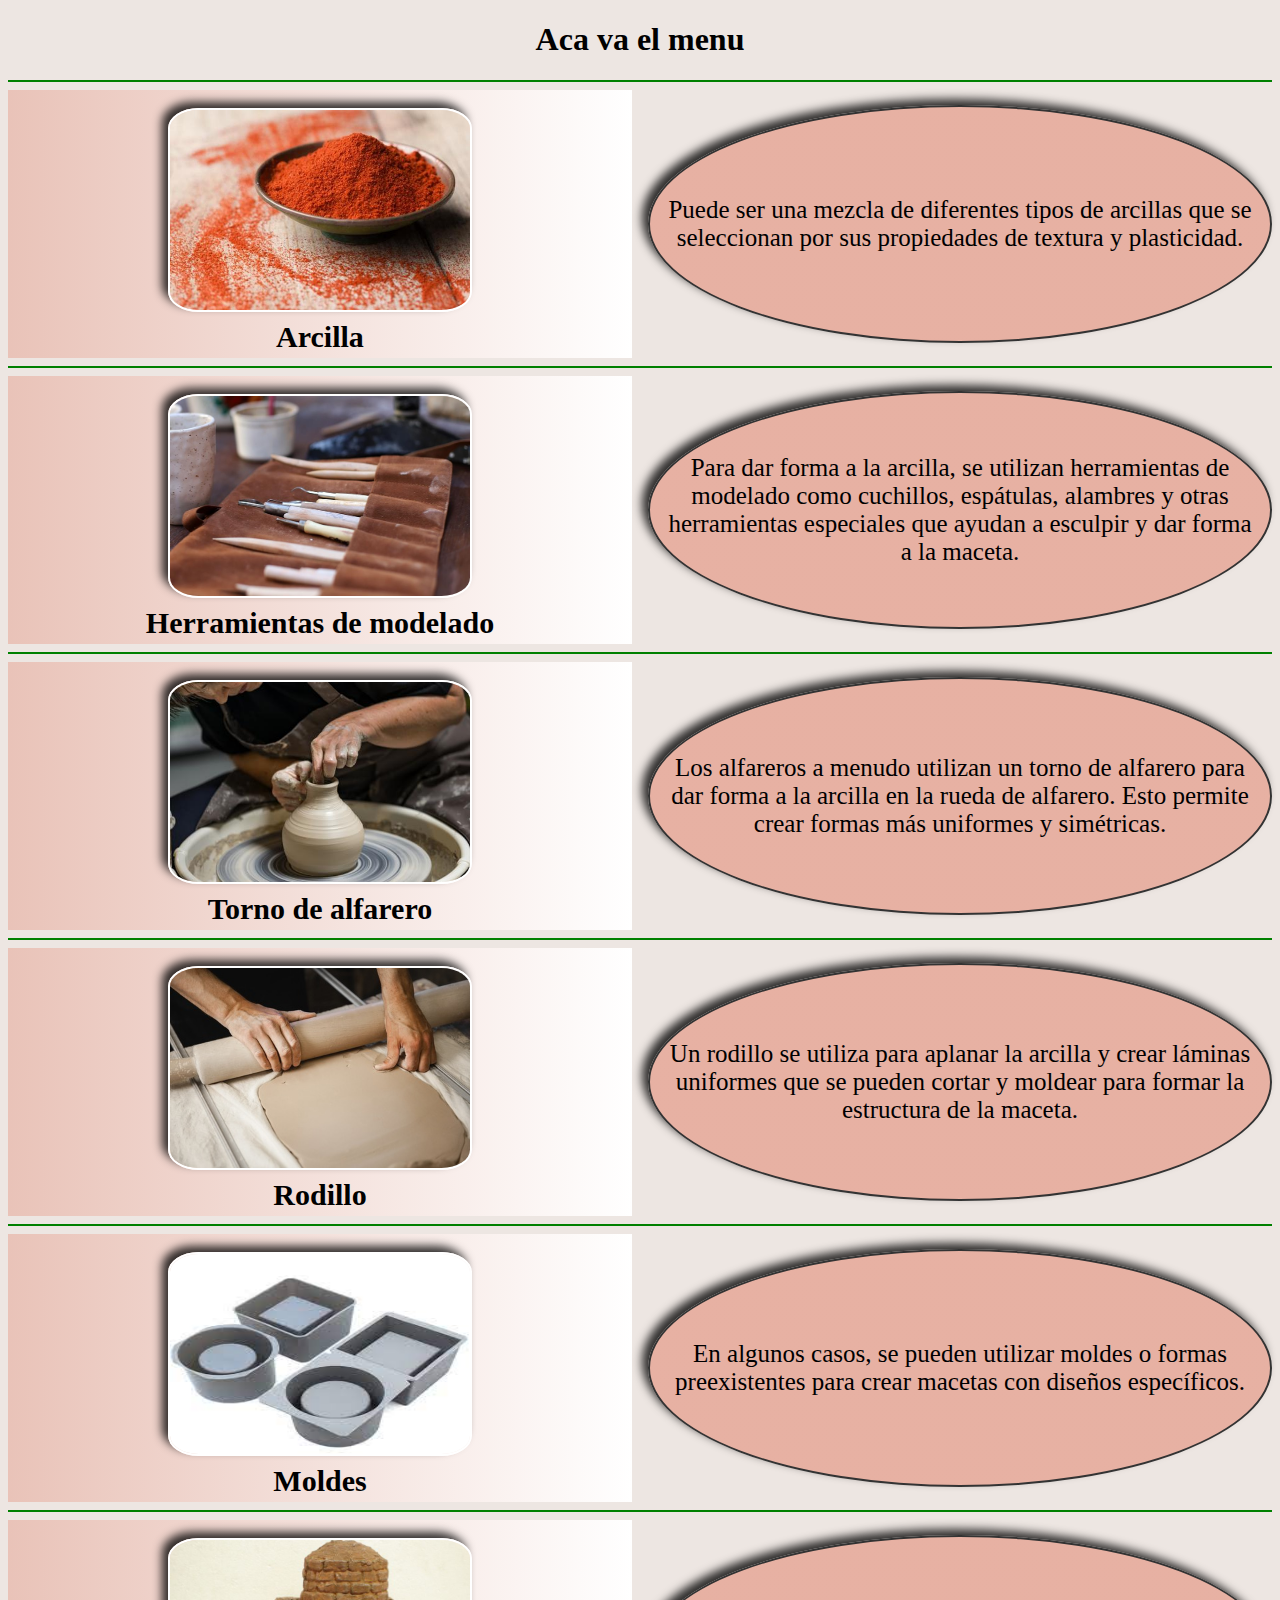
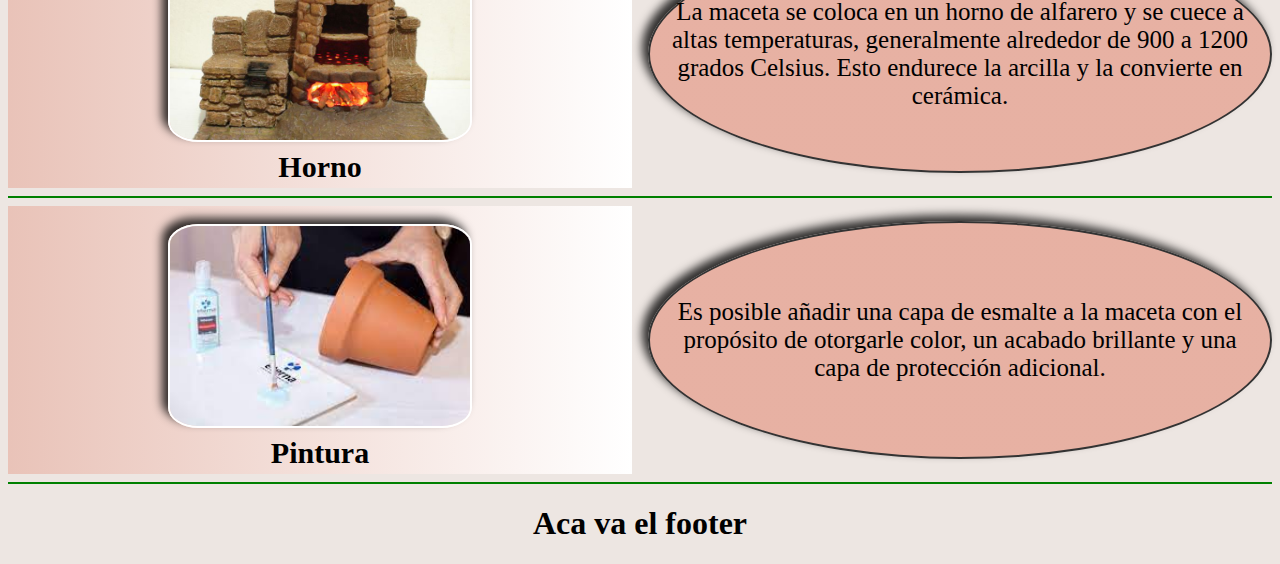
==== materiales.html @ e7ee192f "Agregando cosillas antes de ir a dormir" ====
<!DOCTYPE html>
<html lang="en">
<head>
    <meta charset="UTF-8">
    <meta name="viewport" content="width=device-width, initial-scale=1.0">
    <title>Materiales</title>
    <link href="css/style.css" rel="stylesheet">
</head>
<body id="toly_body">
    <h1 id="borrar">Aca va el menu</h1>
    <main>
        <hr color="green">
        <div class="toly_card">
            <div class="toly_image_">
                <br>
                <img class="toly_fluid_image" src="images/arcilla.jpg" alt="imagen de arcilla roja en un plato">
                <p class="toly_text">Arcilla</p>
                
            </div>
            <div class="toly_info_image">
                <p class="toly_info_text">Puede ser una mezcla de diferentes tipos
                    de arcillas que se seleccionan por sus propiedades de textura y plasticidad.</p>
            </div>
        </div>
        <hr color="green">
        <div class="toly_card">
            <div class="toly_image_">
                <br>
                <img class="toly_fluid_image" src="images/herramientasModelado.jpg" alt="imagen de herramientas de modelado">
                <p class="toly_text">Herramientas de modelado</p>
                
            </div>
            <div class="toly_info_image">
                <p class="toly_info_text">Para dar forma a la arcilla, se utilizan herramientas de modelado como
                    cuchillos, espátulas, alambres y otras herramientas especiales que
                    ayudan a esculpir y dar forma a la maceta.</p>
            </div>
        </div>
        <hr color="green">
        <div class="toly_card">
            <div class="toly_image_">
                <br>
                <img class="toly_fluid_image" src="images/tornoAlfarero.jpg" alt="imagen de torno de alfarero">
                <p class="toly_text">Torno de alfarero</p>
                
            </div>
            <div class="toly_info_image">
                <p class="toly_info_text">Los alfareros a menudo utilizan un torno de alfarero para dar
                    forma a la arcilla en la rueda de alfarero. Esto permite crear formas más uniformes y
                    simétricas.</p>
            </div>
        </div>
        <hr color="green">
        <div class="toly_card">
            <div class="toly_image_">
                <br>
                <img class="toly_fluid_image" src="images/rodillo.jpg" alt="imagen de un rodillo">
                <p class="toly_text">Rodillo</p>
                
            </div>
            <div class="toly_info_image">
                <p class="toly_info_text">Un rodillo se utiliza para aplanar la arcilla y crear láminas
                    uniformes que se pueden cortar y moldear para formar la estructura de la maceta.</p>
            </div>
        </div>
        <hr color="green">
        <div class="toly_card">
            <div class="toly_image_">
                <br>
                <img class="toly_fluid_image" src="images/moldes.jpeg" alt="imagen de unos moldes">
                <p class="toly_text">Moldes</p>
                
            </div>
            <div class="toly_info_image">
                <p class="toly_info_text">En algunos casos, se pueden utilizar moldes o formas
                    preexistentes para crear macetas con diseños específicos.</p>
            </div>
        </div>
        <hr color="green">
        <div class="toly_card">
            <div class="toly_image_">
                <br>
                <img class="toly_fluid_image" src="images/hornoAlfarero.jpg" alt="imagen de un horno de alfarero">
                <p class="toly_text">Horno</p>
                
            </div>
            <div class="toly_info_image">
                <p class="toly_info_text">La maceta se coloca en un horno de alfarero y se cuece a altas
                    temperaturas, generalmente alrededor de 900 a 1200 grados Celsius. Esto endurece
                    la arcilla y la convierte en cerámica.</p>
            </div>
        </div>
        <hr color="green">
        <div class="toly_card">
            <div class="toly_image_">
                <br>
                <img class="toly_fluid_image" src="images/esmalte.jpeg" alt="imagen de pintura ">
                <p class="toly_text">Pintura</p>
                
            </div>
            <div class="toly_info_image">
                <p class="toly_info_text">Es posible añadir una capa de esmalte a la maceta con el 
                    propósito de otorgarle color, un acabado brillante y una capa de protección adicional.
                </p>
            </div>
        </div>
        <hr color="green">
    </main>
    <footer>
        <h1 id="borrar">Aca va el footer</h1>
    </footer>
</body>
</html>
---- css/style.css ----
#borrar{
    text-align: center;
}

#toly_body{
    background-color:  rgba(166, 130, 109, .2);
}

.toly_card{
    display: grid;
    grid-template-columns: 1.5fr 1.5fr;
    grid-gap: 16px;
}

.toly_image_{
    background: linear-gradient(to right, rgba(217, 54, 17, .2), white);
    text-align: center;
    align-items: center;
    justify-content: center;
}

.toly_info_image{
    background: linear-gradient(to left, rgba(217, 54, 17, .3), rgba(217, 54, 17, .3));
    display: flex;
    text-align: justify;
    align-items: center;
    justify-content: center;
    border-radius: 50%;
    border: 2px solid #333;
    box-shadow: -6px -6px 10px rgba(0, 0, 0, 0.8);
    margin-top: 15px;
    margin-bottom: 15px;
}

.toly_fluid_image{
    width: 300px;
    height: 200px;
    box-shadow: -6px -6px 10px rgba(0, 0, 0, 0.8);
    border: 2px solid #ffffff;
    border-radius: 10%;

    /*margin: 0px;
    padding-bottom: 0px;*/
}

.toly_text{
    font-weight: bold;
    font-size: 30px;
    margin: 4px;
}

.toly_info_text{
    font-size: 25px;
    font-family: Bodoni MT;
    margin: 10px;
    text-align: center;
}
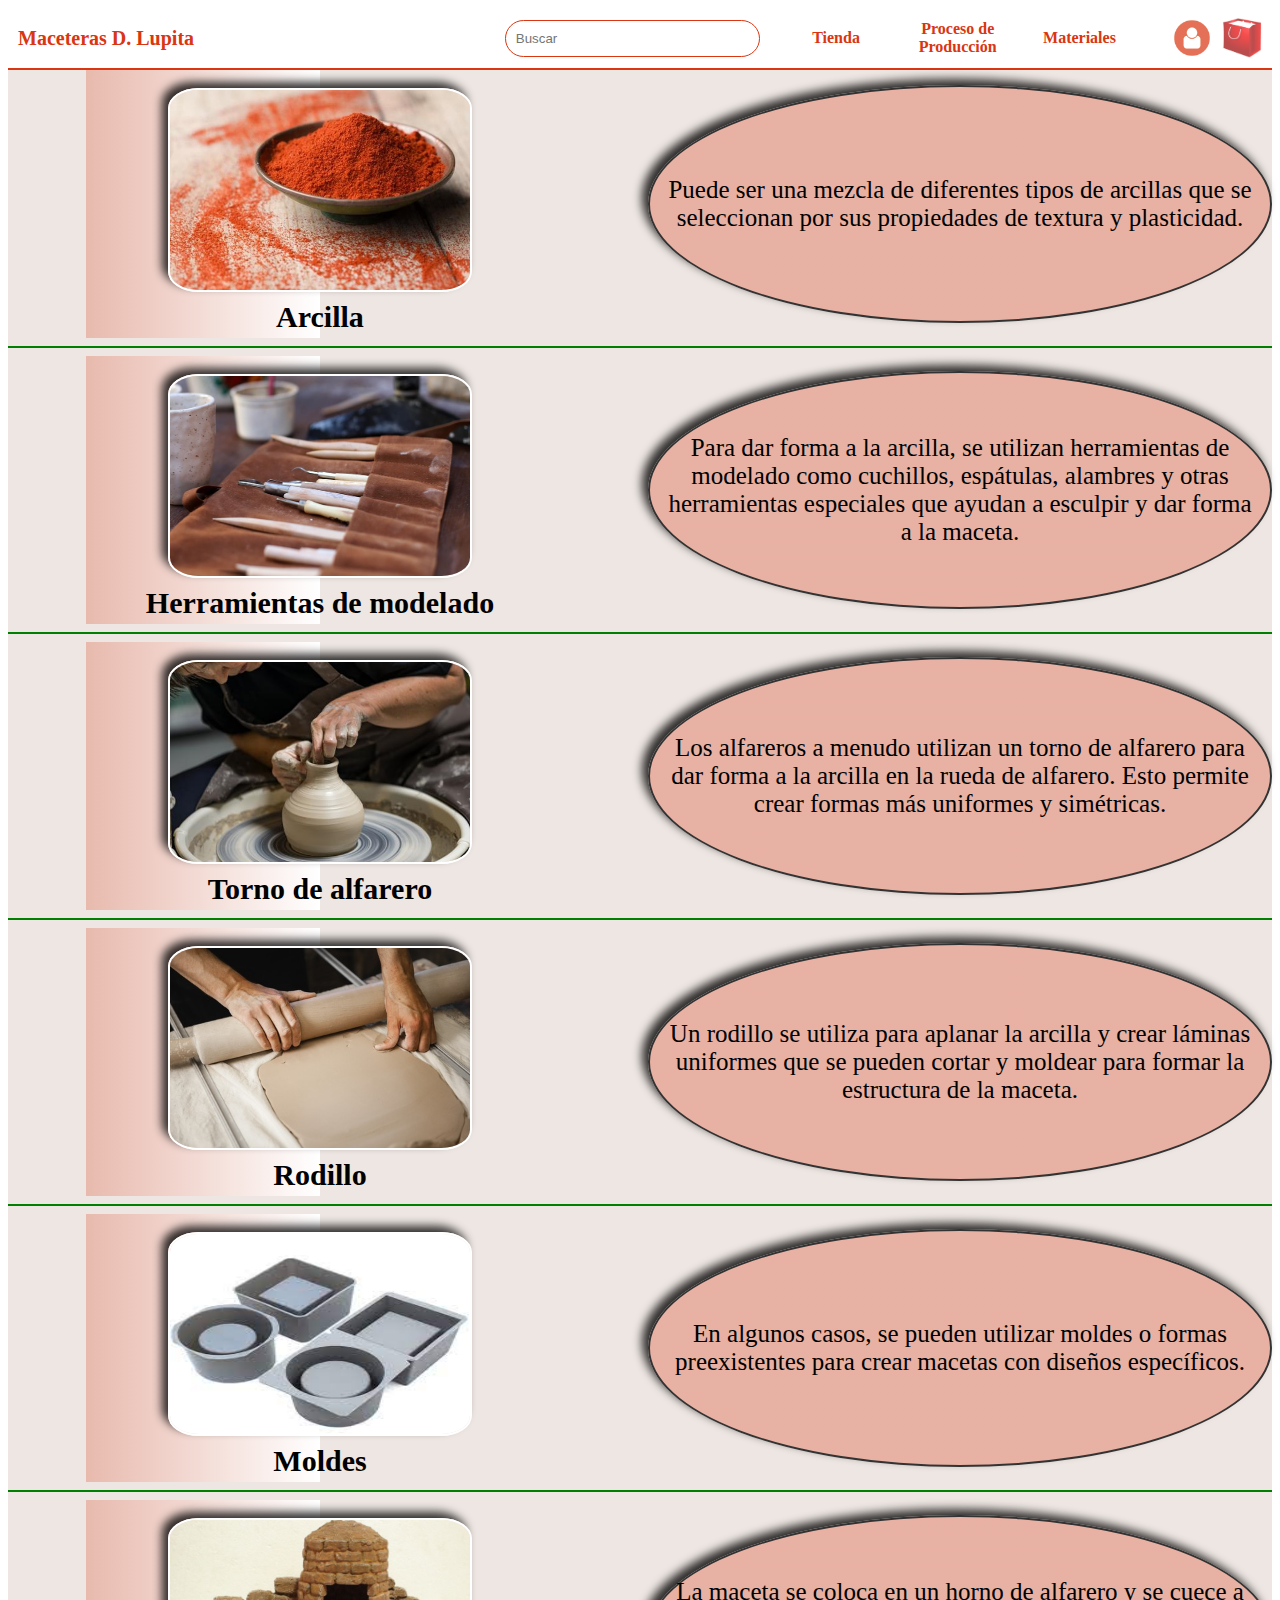
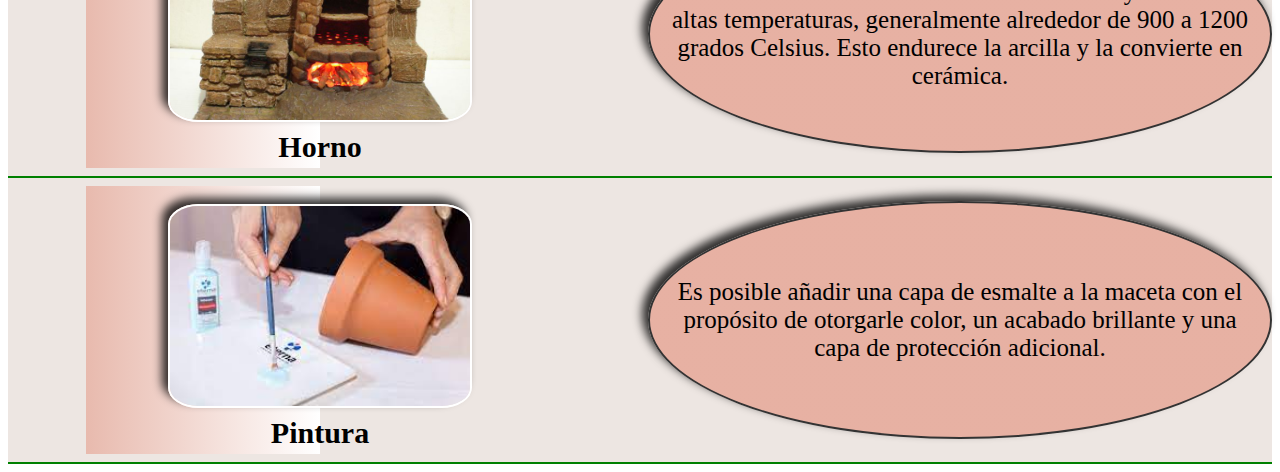
==== commit 3c6be94b: "Menu con nuestro amigo g" ====
--- a/materiales.html
+++ b/materiales.html
@@ -5,11 +5,33 @@
     <meta name="viewport" content="width=device-width, initial-scale=1.0">
     <title>Materiales</title>
     <link href="css/style.css" rel="stylesheet">
+    <link href="css/menu.css" rel="stylesheet">
 </head>
-<body id="toly_body">
-    <h1 id="borrar">Aca va el menu</h1>
-    <main>
-        <hr color="green">
+
+<body >
+    <div class="menu">
+        <div class="logo">
+          Maceteras D. Lupita
+        </div>
+        <div class="search">
+          <input type="text" placeholder="Buscar">
+        </div>
+        <div class="links">
+          <a href="tienda.html">Tienda</a>
+        </div>
+        <div class="links">
+          <a href="procesodeproduccion.html">Proceso de Producción</a>
+        </div>
+        <div class="links">
+          <a href="materiales.html">Materiales</a>
+        </div>
+        <div class="icons">
+          <img src="images/login.jpg" alt="Iniciar Sesión" width="40" height="40">
+          <img src="images/lock.jpg" alt="Cerrar Sesión" width="40" height="40">
+        </div>
+    </div>
+    <main id="toly_body">
+        <!--<hr color="green">-->
         <div class="toly_card">
             <div class="toly_image_">
                 <br>
@@ -107,7 +129,7 @@
         <hr color="green">
     </main>
     <footer>
-        <h1 id="borrar">Aca va el footer</h1>
+        <!--<h1 id="borrar">Aca va el footer</h1>-->
     </footer>
 </body>
 </html>--- a/css/style.css
+++ b/css/style.css
@@ -13,11 +13,16 @@
 }
 
 .toly_image_{
-    background: linear-gradient(to right, rgba(217, 54, 17, .2), white);
+    /*background: linear-gradient(to right, rgba(217, 54, 17, .2), white);
+    background: linear-gradient(to right, rgba(217, 54, 17, .25) 0%, white 45%, transparent 50%, transparent 100%);*/
+    background: linear-gradient(to right, transparent 0%, transparent 12.5%, rgba(217, 54, 17, 0.25) 12.5%, rgba(255, 255, 255, 1) 50%, transparent 50%, transparent 100%);
     text-align: center;
     align-items: center;
     justify-content: center;
+    
 }
+
+
 
 .toly_info_image{
     background: linear-gradient(to left, rgba(217, 54, 17, .3), rgba(217, 54, 17, .3));
--- a/css/menu.css
+++ b/css/menu.css
@@ -0,0 +1,60 @@
+.menu {
+    display: flex;
+    justify-content: space-between;
+    align-items: center;
+    background-color: transparent;
+    padding: 10px;
+    border-bottom: 2px solid #D93611;
+  }
+  
+  .logo {
+    flex: 4;
+    align-items: flex-start;
+    color: #D93611;
+    font-size: 20px;
+    font-weight: bold;
+  }
+  
+  .search {
+    flex: 2;
+    border: 1.5px solid #D93611;
+    padding: 5px;
+    margin: 0 15px 0 0;
+    font-size: 18px;
+    font-weight: bold;
+    border-radius: 20px;
+  }
+  
+  .search input {
+    width: calc(100% - 40px);
+    border: none;
+    outline: none;
+    padding: 5px;
+    border-radius: 20px;
+    margin-right: 5px;
+  }
+  
+  .links {
+    flex: 1;
+    text-align: center;
+  }
+  
+  .links a {
+    color: #D93611;
+    text-decoration: none;
+    font-size: 16px;
+    font-weight: bold;
+  }
+  
+  .icons {
+    flex: 1;
+    display: flex;
+    justify-content: flex-end;
+  }
+  
+  .icons img {
+    margin-left: 10px;
+    opacity: 0.7;
+    transition: opacity 0.3s ease-in-out;
+  }
+  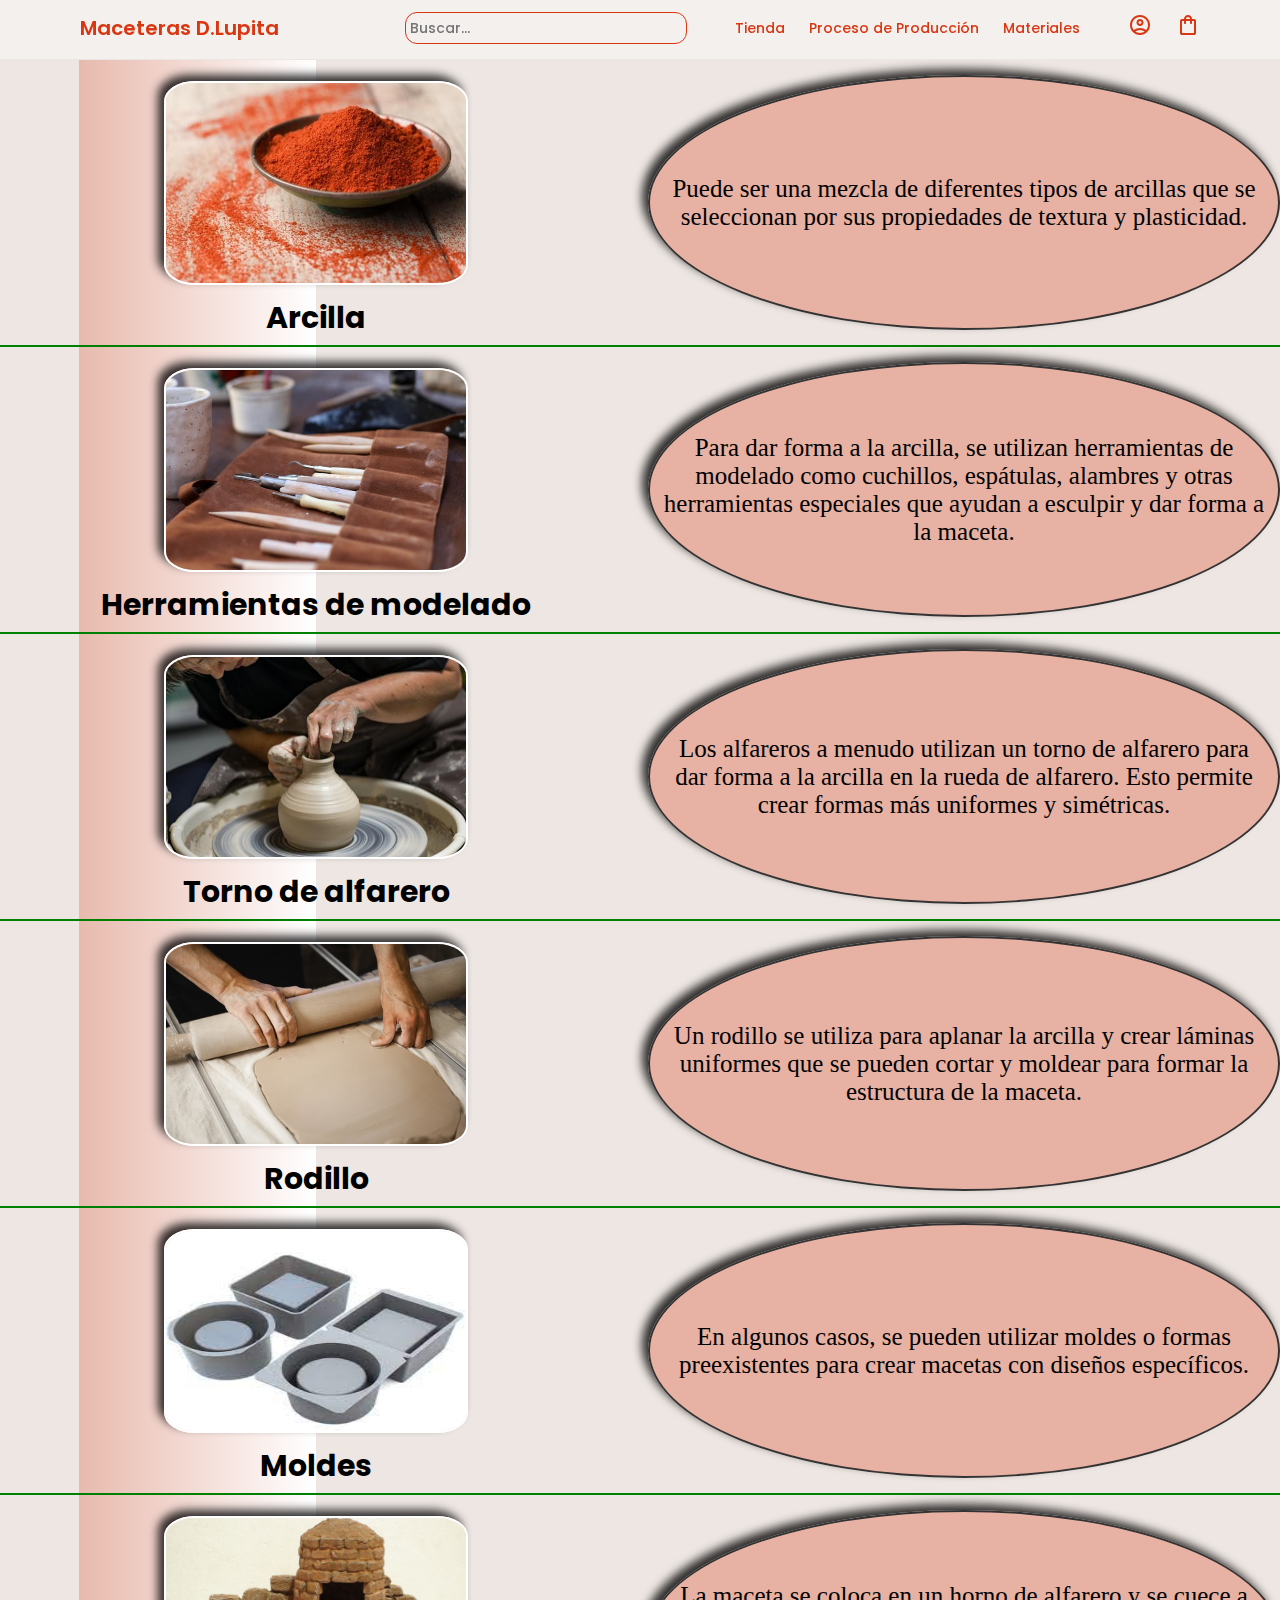
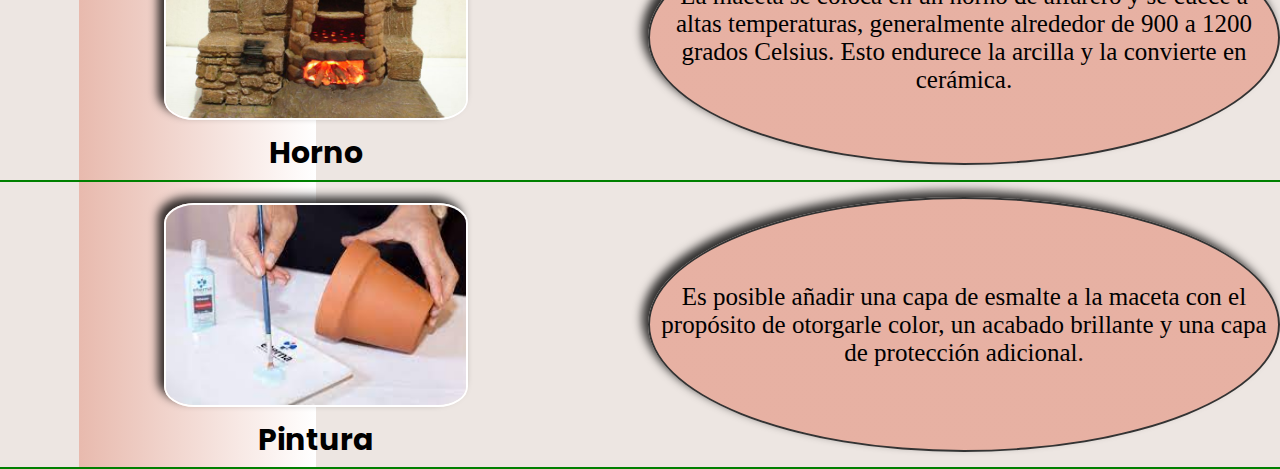
==== commit 5499c519: "Landing finalizada" ====
--- a/materiales.html
+++ b/materiales.html
@@ -6,30 +6,30 @@
     <title>Materiales</title>
     <link href="css/style.css" rel="stylesheet">
     <link href="css/menu.css" rel="stylesheet">
+    <link rel="stylesheet" href="./css/nav-bar.css">
+    <link rel="stylesheet" href="https://fonts.googleapis.com/css2?family=Material+Symbols+Outlined:opsz,wght,FILL,GRAD@20..48,100..700,0..1,-50..200" />
 </head>
 
 <body >
-    <div class="menu">
-        <div class="logo">
-          Maceteras D. Lupita
-        </div>
-        <div class="search">
-          <input type="text" placeholder="Buscar">
-        </div>
-        <div class="links">
-          <a href="tienda.html">Tienda</a>
-        </div>
-        <div class="links">
-          <a href="procesodeproduccion.html">Proceso de Producción</a>
-        </div>
-        <div class="links">
-          <a href="materiales.html">Materiales</a>
-        </div>
-        <div class="icons">
-          <img src="images/login.jpg" alt="Iniciar Sesión" width="40" height="40">
-          <img src="images/lock.jpg" alt="Cerrar Sesión" width="40" height="40">
-        </div>
-    </div>
+    <header>
+        <a href="./index.html">Maceteras D.Lupita</a>
+        <nav class="nav-main">
+          <input type="search" name="search-bar" id="search-bar" placeholder="Buscar...">
+          <ul class="nav-list">
+            <li><a href="#">Tienda</a></li>
+            <li><a href="#">Proceso de Producción</a></li>
+            <li><a href="./materiales.html">Materiales</a></li>
+          </ul>
+          <div class="nav-icons">
+            <a href="#"><span class="material-symbols-outlined">
+              account_circle
+              </span></a>
+            <a href="#"><span class="material-symbols-outlined">
+              shopping_bag
+              </span></a>
+          </div>
+        </nav>
+      </header>
     <main id="toly_body">
         <!--<hr color="green">-->
         <div class="toly_card">
--- a/css/style.css
+++ b/css/style.css
@@ -4,6 +4,7 @@
 
 #toly_body{
     background-color:  rgba(166, 130, 109, .2);
+    padding-top: 60px;
 }
 
 .toly_card{
--- a/css/nav-bar.css
+++ b/css/nav-bar.css
@@ -0,0 +1,77 @@
+@import url('https://fonts.googleapis.com/css2?family=Poppins:wght@400;500;600;700&display=swap');
+
+*{
+    margin: 0;
+    padding: 0;
+
+    font-family: 'Poppins', sans-serif;
+    font-weight: 500;
+    font-size: 14px;
+  }
+
+header {
+    display: flex;
+    justify-content: space-between;
+    align-items: center;
+    height: 56px;
+    padding: 0px 80px;
+    color: #D93611;
+    position: fixed;
+    width: 100%;
+
+    background-color: #fafafa80;
+    border-bottom: 3px solid #fafafa10;
+    backdrop-filter: blur(100px);
+}
+
+header > a {
+    text-decoration: none;
+    color: #D93611;
+    font-family: 'Poppins', sans-serif;
+    font-weight: 600;
+    font-size: 20px;
+}
+
+.nav-main {
+    display: flex;
+    flex-direction: row;
+    justify-content: space-between;
+    gap: 48px;
+    align-items: center;
+    margin-right: 160px;
+}
+
+.nav-list {
+    display: flex;
+    list-style: none;
+    align-items: center;
+    flex-direction: row;
+    justify-content: space-between;
+    gap: 24px;
+}
+
+.nav-main > input {
+    border: 1px solid #D93611;
+    border-radius: 12px;
+    height: 32px;
+    padding: 4px;
+    background-color: transparent;
+}
+
+.nav-icons {
+    display: flex;
+    flex-direction: row;
+    justify-content: center;
+    gap: 24px;
+
+    text-decoration: none;
+}
+
+.nav-icons > a {
+    color: #D93611;
+}
+
+.nav-list > li > a {
+    text-decoration: none;
+    color: #D93611;
+}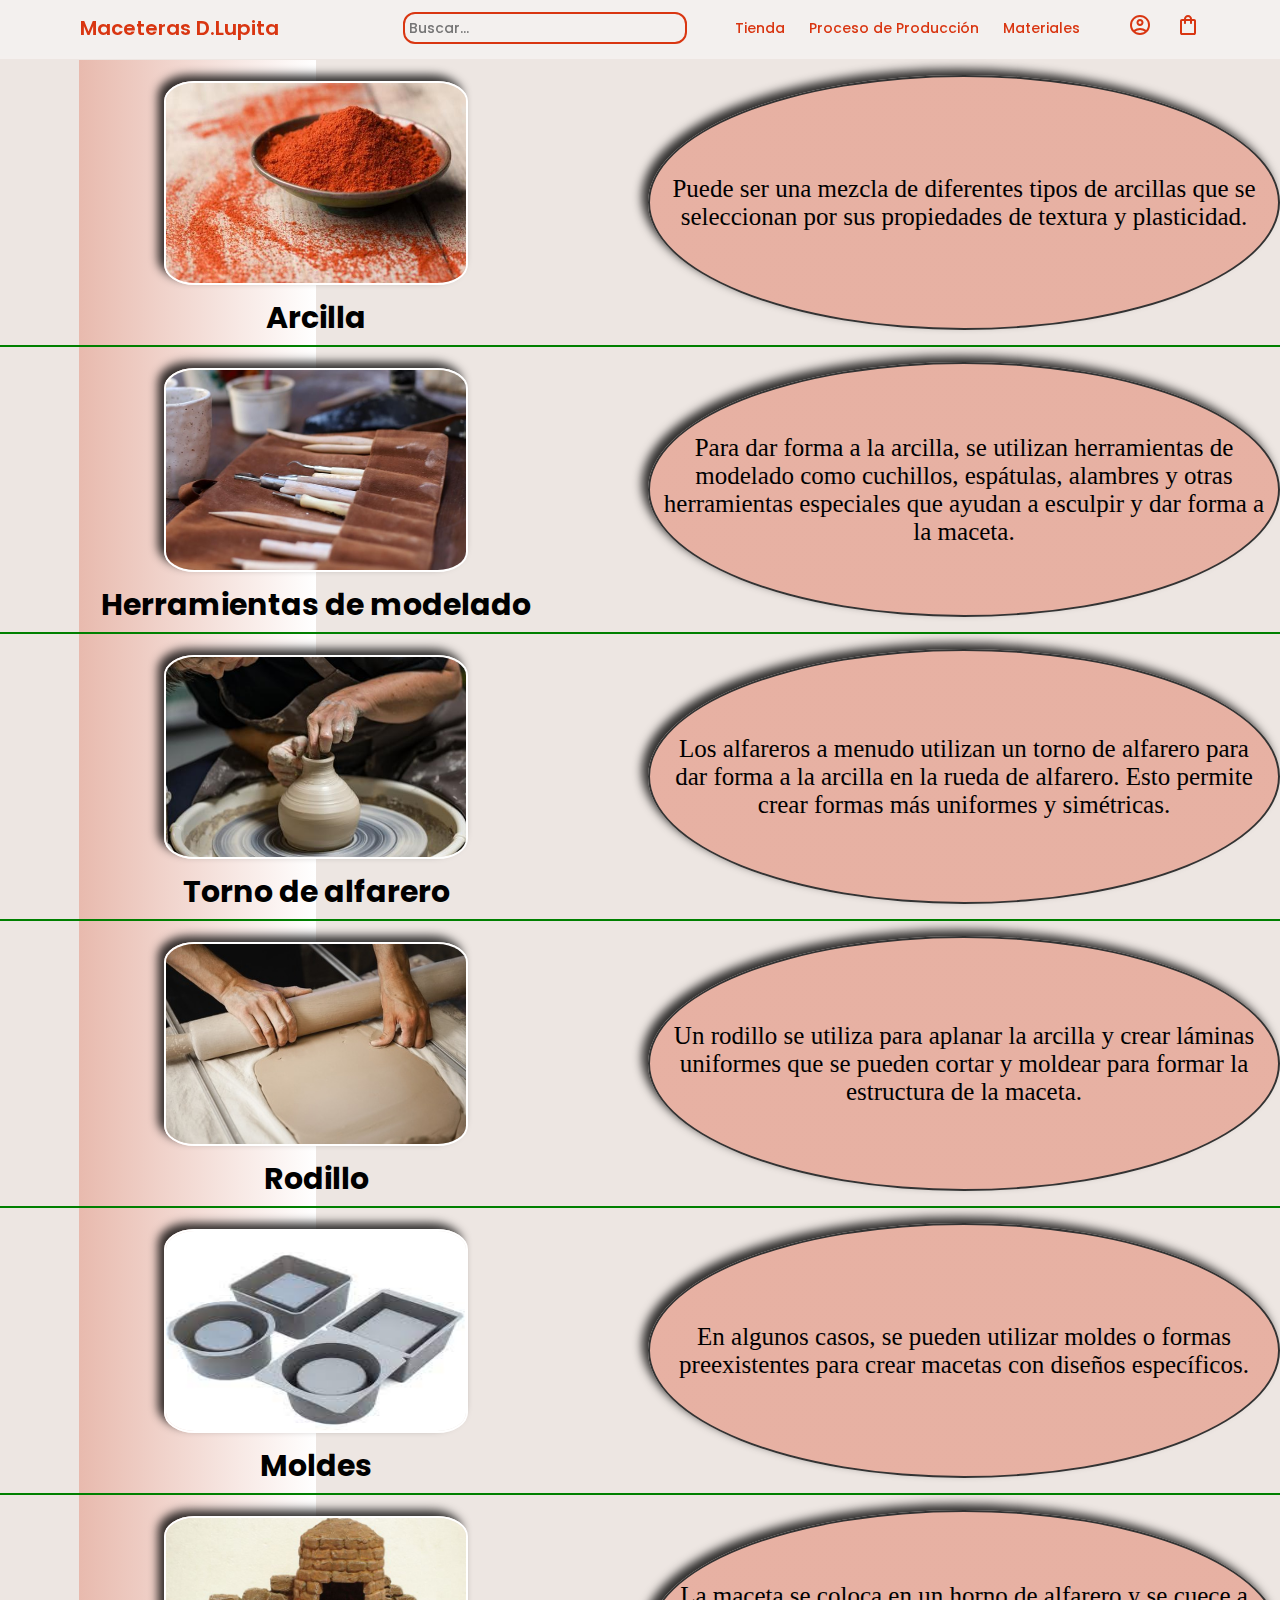
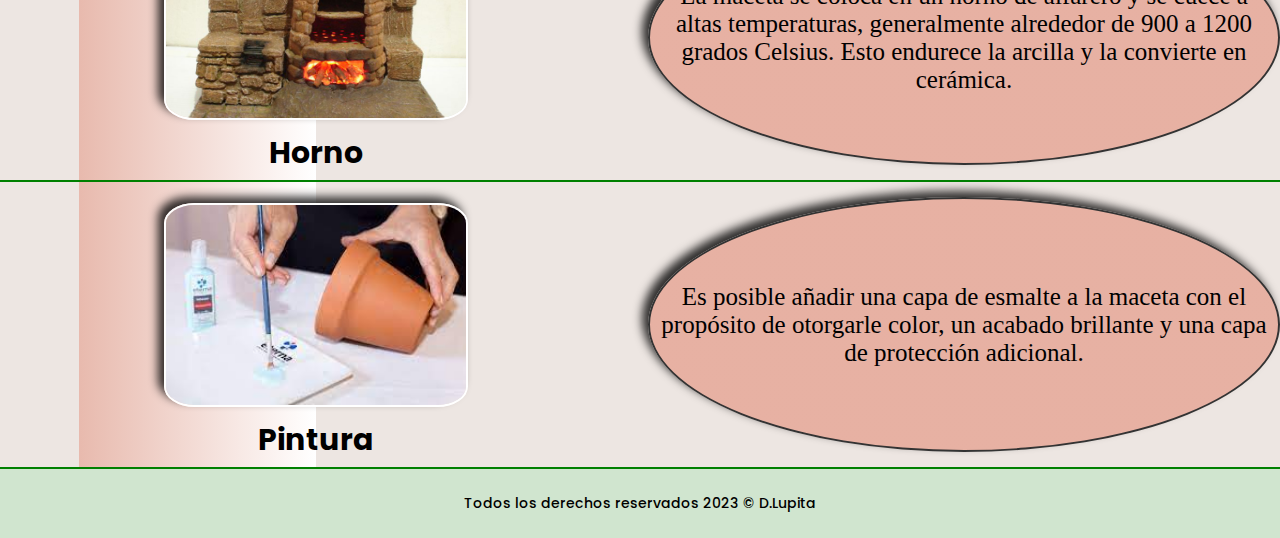
==== commit 13ae834a: "V3" ====
--- a/materiales.html
+++ b/materiales.html
@@ -129,7 +129,7 @@
         <hr color="green">
     </main>
     <footer>
-        <!--<h1 id="borrar">Aca va el footer</h1>-->
+        <p>Todos los derechos reservados 2023 &#169; D.Lupita</p>
     </footer>
 </body>
 </html>--- a/css/style.css
+++ b/css/style.css
@@ -61,3 +61,12 @@
     margin: 10px;
     text-align: center;
 }
+
+footer {
+    padding: 24px 80px;
+
+    display: flex;
+    align-items: center;
+    justify-content: center;
+    background-color: #06730230;
+}--- a/css/nav-bar.css
+++ b/css/nav-bar.css
@@ -51,7 +51,7 @@
 }
 
 .nav-main > input {
-    border: 1px solid #D93611;
+    border: 2px solid #D93611;
     border-radius: 12px;
     height: 32px;
     padding: 4px;
